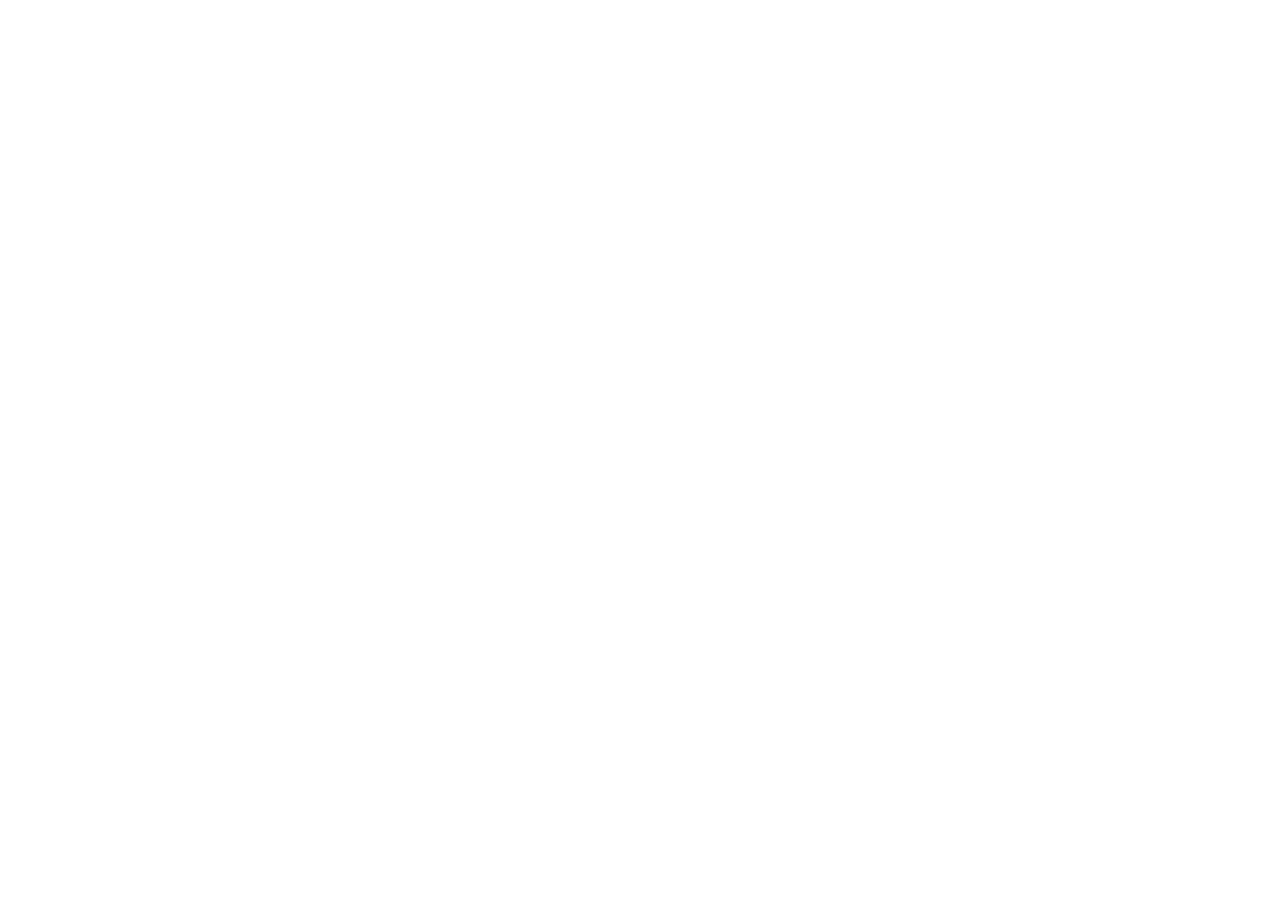
==== index.html @ d3734729 "Add files via upload" ====
<!DOCTYPE html>
<html lang="en">
  <head>
    <link rel="stylesheet" href="/xxmwall/assets/uni.1b7e463c.css">

    <meta charset="UTF-8" />
    <script>
      var coverSupport = 'CSS' in window && typeof CSS.supports === 'function' && (CSS.supports('top: env(a)') ||
        CSS.supports('top: constant(a)'))
      document.write(
        '<meta name="viewport" content="width=device-width, user-scalable=no, initial-scale=1.0, maximum-scale=1.0, minimum-scale=1.0' +
        (coverSupport ? ', viewport-fit=cover' : '') + '" />')
    </script>
    <title>xxm壁纸</title>
    <!--preload-links-->
    <!--app-context-->
    <script type="module" crossorigin src="/xxmwall/assets/index-e4062cb7.js"></script>
    <link rel="stylesheet" href="/xxmwall/assets/index-68a833cc.css">
  </head>
  <body>
    <div id="app"><!--app-html--></div>
    
  </body>
</html>
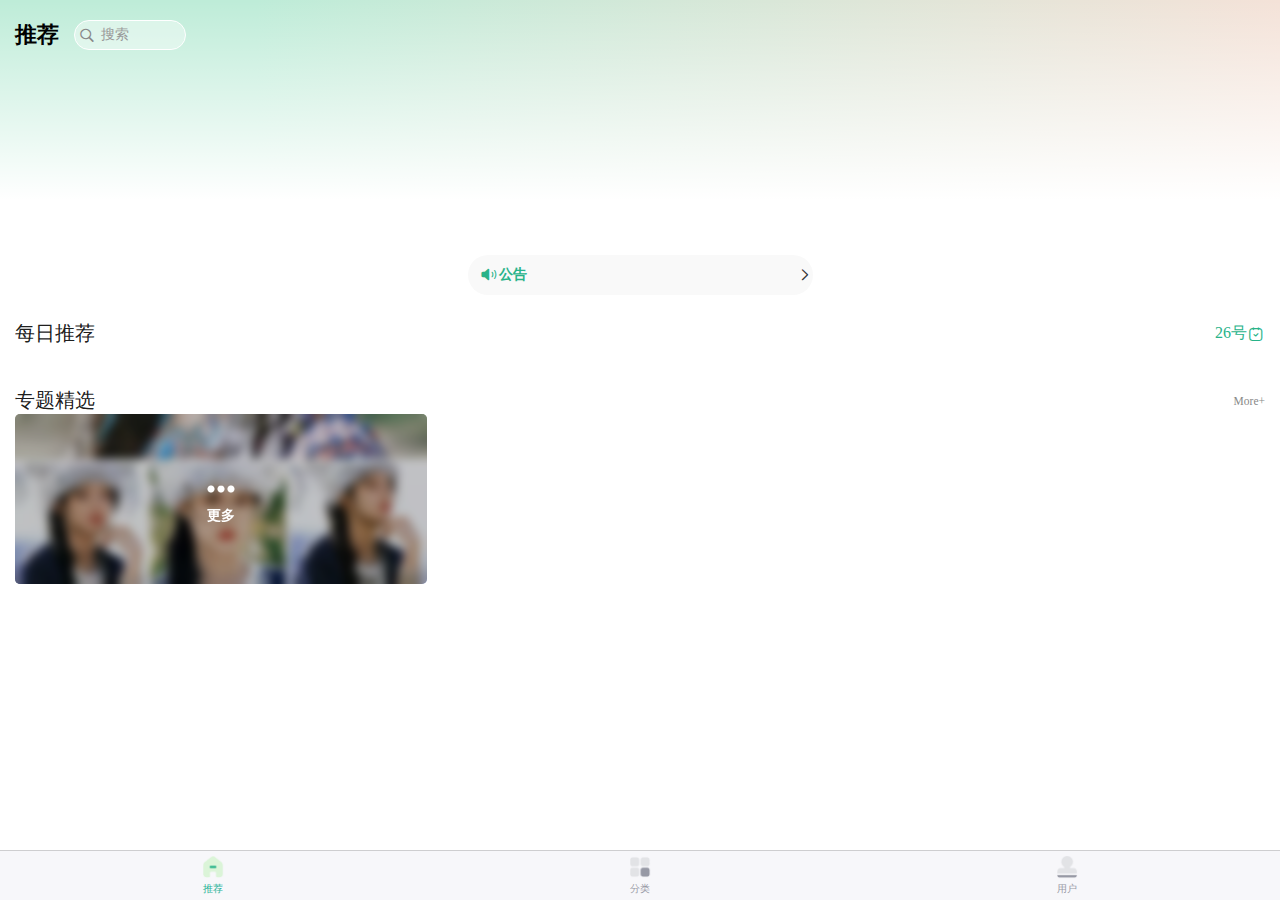
==== commit 88d39e24: "Update index.html" ====
--- a/index.html
+++ b/index.html
@@ -1,7 +1,7 @@
 <!DOCTYPE html>
 <html lang="en">
   <head>
-    <link rel="stylesheet" href="/xxmwall/assets/uni.1b7e463c.css">
+    <link rel="stylesheet" href="./assets/uni.1b7e463c.css">
 
     <meta charset="UTF-8" />
     <script>
@@ -14,8 +14,8 @@
     <title>xxm壁纸</title>
     <!--preload-links-->
     <!--app-context-->
-    <script type="module" crossorigin src="/xxmwall/assets/index-e4062cb7.js"></script>
-    <link rel="stylesheet" href="/xxmwall/assets/index-68a833cc.css">
+    <script type="module" crossorigin src="./assets/index-e4062cb7.js"></script>
+    <link rel="stylesheet" href="./assets/index-68a833cc.css">
   </head>
   <body>
     <div id="app"><!--app-html--></div>
--- a/assets/uni.1b7e463c.css
+++ b/assets/uni.1b7e463c.css
@@ -0,0 +1 @@
+uni-button{position:relative;display:block;margin-left:auto;margin-right:auto;padding-left:14px;padding-right:14px;box-sizing:border-box;font-size:18px;text-align:center;text-decoration:none;line-height:2.55555556;border-radius:5px;-webkit-tap-highlight-color:transparent;overflow:hidden;color:#000;background-color:#f8f8f8;cursor:pointer}uni-button[hidden]{display:none!important}uni-button:after{content:" ";width:200%;height:200%;position:absolute;top:0;left:0;border:1px solid rgba(0,0,0,.2);transform:scale(.5);transform-origin:0 0;box-sizing:border-box;border-radius:10px}uni-button[native]{padding-left:0;padding-right:0}uni-button[native] .uni-button-cover-view-wrapper{border:inherit;border-color:inherit;border-radius:inherit;background-color:inherit}uni-button[native] .uni-button-cover-view-inner{padding-left:14px;padding-right:14px}uni-button uni-cover-view{line-height:inherit;white-space:inherit}uni-button[type=default]{color:#000;background-color:#f8f8f8}uni-button[type=primary]{color:#fff;background-color:#007aff}uni-button[type=warn]{color:#fff;background-color:#e64340}uni-button[disabled]{color:rgba(255,255,255,.6);cursor:not-allowed}uni-button[disabled][type=default],uni-button[disabled]:not([type]){color:rgba(0,0,0,.3);background-color:#f7f7f7}uni-button[disabled][type=primary]{background-color:rgba(0,122,255,.6)}uni-button[disabled][type=warn]{background-color:#ec8b89}uni-button[type=primary][plain]{color:#007aff;border:1px solid #007aff;background-color:transparent}uni-button[type=primary][plain][disabled]{color:rgba(0,0,0,.2);border-color:rgba(0,0,0,.2)}uni-button[type=primary][plain]:after{border-width:0}uni-button[type=default][plain]{color:#353535;border:1px solid #353535;background-color:transparent}uni-button[type=default][plain][disabled]{color:rgba(0,0,0,.2);border-color:rgba(0,0,0,.2)}uni-button[type=default][plain]:after{border-width:0}uni-button[plain]{color:#353535;border:1px solid #353535;background-color:transparent}uni-button[plain][disabled]{color:rgba(0,0,0,.2);border-color:rgba(0,0,0,.2)}uni-button[plain]:after{border-width:0}uni-button[plain][native] .uni-button-cover-view-inner{padding:0}uni-button[type=warn][plain]{color:#e64340;border:1px solid #e64340;background-color:transparent}uni-button[type=warn][plain][disabled]{color:rgba(0,0,0,.2);border-color:rgba(0,0,0,.2)}uni-button[type=warn][plain]:after{border-width:0}uni-button[size=mini]{display:inline-block;line-height:2.3;font-size:13px;padding:0 1.34em}uni-button[size=mini][native]{padding:0}uni-button[size=mini][native] .uni-button-cover-view-inner{padding:0 1.34em}uni-button[loading]:not([disabled]){cursor:progress}uni-button[loading]:before{content:" ";display:inline-block;width:18px;height:18px;vertical-align:middle;animation:uni-loading 1s steps(12,end) infinite;background-size:100%}uni-button[loading][type=primary]{color:rgba(255,255,255,.6);background-color:#0062cc}uni-button[loading][type=primary][plain]{color:#007aff;background-color:transparent}uni-button[loading][type=default]{color:rgba(0,0,0,.6);background-color:#dedede}uni-button[loading][type=default][plain]{color:#353535;background-color:transparent}uni-button[loading][type=warn]{color:rgba(255,255,255,.6);background-color:#ce3c39}uni-button[loading][type=warn][plain]{color:#e64340;background-color:transparent}uni-button[loading][native]:before{content:none}.button-hover{color:rgba(0,0,0,.6);background-color:#dedede}.button-hover[plain]{color:rgba(53,53,53,.6);border-color:rgba(53,53,53,.6);background-color:transparent}.button-hover[type=primary]{color:rgba(255,255,255,.6);background-color:#0062cc}.button-hover[type=primary][plain]{color:rgba(0,122,255,.6);border-color:rgba(0,122,255,.6);background-color:transparent}.button-hover[type=default]{color:rgba(0,0,0,.6);background-color:#dedede}.button-hover[type=default][plain]{color:rgba(53,53,53,.6);border-color:rgba(53,53,53,.6);background-color:transparent}.button-hover[type=warn]{color:rgba(255,255,255,.6);background-color:#ce3c39}.button-hover[type=warn][plain]{color:rgba(230,67,64,.6);border-color:rgba(230,67,64,.6);background-color:transparent}@media (prefers-color-scheme: dark){uni-button,uni-button[type=default]{color:#d6d6d6;background-color:#343434}.button-hover,.button-hover[type=default]{color:#d6d6d6;background-color:rgba(255,255,255,.1)}uni-button[disabled][type=default],uni-button[disabled]:not([type]){color:rgba(255,255,255,.2);background-color:rgba(255,255,255,.08)}uni-button[type=primary][plain][disabled]{color:rgba(255,255,255,.2);border-color:rgba(255,255,255,.2)}uni-button[type=default][plain]{color:#d6d6d6;border:1px solid #d6d6d6}.button-hover[type=default][plain]{color:rgba(150,150,150,.6);border-color:rgba(150,150,150,.6);background-color:rgba(50,50,50,.2)}uni-button[type=default][plain][disabled]{border-color:rgba(255,255,255,.2);color:rgba(255,255,255,.2)}}uni-image{width:320px;height:240px;display:inline-block;overflow:hidden;position:relative}uni-image[hidden]{display:none}uni-image>div{width:100%;height:100%;background-repeat:no-repeat}uni-image>img{-webkit-touch-callout:none;user-select:none;display:block;position:absolute;top:0;left:0;width:100%;height:100%;opacity:0}uni-image>.uni-image-will-change{will-change:transform}uni-input{display:block;font-size:16px;line-height:1.4em;height:1.4em;min-height:1.4em;overflow:hidden}uni-input[hidden]{display:none}.uni-input-wrapper,.uni-input-placeholder,.uni-input-form,.uni-input-input{outline:none;border:none;padding:0;margin:0;text-decoration:inherit}.uni-input-wrapper,.uni-input-form{display:flex;position:relative;width:100%;height:100%;flex-direction:column;justify-content:center}.uni-input-placeholder,.uni-input-input{width:100%}.uni-input-placeholder{position:absolute;top:auto!important;left:0;color:gray;overflow:hidden;text-overflow:clip;white-space:pre;word-break:keep-all;pointer-events:none;line-height:inherit}.uni-input-input{position:relative;display:block;height:100%;background:none;color:inherit;opacity:1;font:inherit;line-height:inherit;letter-spacing:inherit;text-align:inherit;text-indent:inherit;text-transform:inherit;text-shadow:inherit}.uni-input-input[type=search]::-webkit-search-cancel-button,.uni-input-input[type=search]::-webkit-search-decoration{display:none}.uni-input-input::-webkit-outer-spin-button,.uni-input-input::-webkit-inner-spin-button{appearance:none;margin:0}.uni-input-input[type=number]{-moz-appearance:textfield}.uni-input-input:disabled{-webkit-text-fill-color:currentcolor}uni-movable-area{display:block;position:relative;width:10px;height:10px}uni-movable-area[hidden]{display:none}uni-movable-view{display:inline-block;width:10px;height:10px;top:0px;left:0px;position:absolute;cursor:grab}uni-movable-view[hidden]{display:none}uni-navigator{height:auto;width:auto;display:block;cursor:pointer}uni-navigator[hidden]{display:none}.navigator-hover{background-color:rgba(0,0,0,.1);opacity:.7}.navigator-wrap,.navigator-wrap:link,.navigator-wrap:visited,.navigator-wrap:hover,.navigator-wrap:active{text-decoration:none;color:inherit;cursor:pointer}@keyframes once-show{0%{top:0}}uni-resize-sensor,uni-resize-sensor>div{position:absolute;left:0;top:0;right:0;bottom:0;overflow:hidden}uni-resize-sensor{display:block;z-index:-1;visibility:hidden;animation:once-show 1ms}uni-resize-sensor>div>div{position:absolute;left:0;top:0}uni-resize-sensor>div:first-child>div{width:100000px;height:100000px}uni-resize-sensor>div:last-child>div{width:200%;height:200%}uni-scroll-view{display:block;width:100%}uni-scroll-view[hidden]{display:none}.uni-scroll-view{position:relative;-webkit-overflow-scrolling:touch;width:100%;height:100%;max-height:inherit}.uni-scroll-view-content{width:100%;height:100%}.uni-scroll-view-refresher{position:relative;overflow:hidden}.uni-scroll-view-refresh{position:absolute;top:0;left:0;right:0;bottom:0;display:flex;flex-direction:row;justify-content:center;align-items:center}.uni-scroll-view-refresh-inner{display:flex;align-items:center;justify-content:center;line-height:0;width:40px;height:40px;border-radius:50%;background-color:#fff;box-shadow:0 1px 6px rgba(0,0,0,.118),0 1px 4px rgba(0,0,0,.118)}.uni-scroll-view-refresh__spinner{transform-origin:center center;animation:uni-scroll-view-refresh-rotate 2s linear infinite}.uni-scroll-view-refresh__spinner>circle{stroke:currentColor;stroke-linecap:round;animation:uni-scroll-view-refresh-dash 2s linear infinite}@keyframes uni-scroll-view-refresh-rotate{0%{transform:rotate(0)}to{transform:rotate(360deg)}}@keyframes uni-scroll-view-refresh-dash{0%{stroke-dasharray:1,200;stroke-dashoffset:0}50%{stroke-dasharray:89,200;stroke-dashoffset:-35px}to{stroke-dasharray:89,200;stroke-dashoffset:-124px}}uni-swiper-item{display:block;overflow:hidden;will-change:transform;position:absolute;width:100%;height:100%;cursor:grab}uni-swiper-item[hidden]{display:none}uni-swiper{display:block;height:150px}uni-swiper[hidden]{display:none}.uni-swiper-wrapper{overflow:hidden;position:relative;width:100%;height:100%;transform:translateZ(0)}.uni-swiper-slides{position:absolute;left:0;top:0;right:0;bottom:0}.uni-swiper-slide-frame{position:absolute;left:0;top:0;width:100%;height:100%;will-change:transform}.uni-swiper-dots{position:absolute;font-size:0}.uni-swiper-dots-horizontal{left:50%;bottom:10px;text-align:center;white-space:nowrap;transform:translate(-50%)}.uni-swiper-dots-horizontal .uni-swiper-dot{margin-right:8px}.uni-swiper-dots-horizontal .uni-swiper-dot:last-child{margin-right:0}.uni-swiper-dots-vertical{right:10px;top:50%;text-align:right;transform:translateY(-50%)}.uni-swiper-dots-vertical .uni-swiper-dot{display:block;margin-bottom:9px}.uni-swiper-dots-vertical .uni-swiper-dot:last-child{margin-bottom:0}.uni-swiper-dot{display:inline-block;width:8px;height:8px;cursor:pointer;transition-property:background-color;transition-timing-function:ease;background:rgba(0,0,0,.3);border-radius:50%}.uni-swiper-dot-active{background-color:#000}.uni-swiper-navigation{width:26px;height:26px;cursor:pointer;position:absolute;top:50%;margin-top:-13px;display:flex;align-items:center;transition:all .2s;border-radius:50%;opacity:1}.uni-swiper-navigation-disabled{opacity:.35;cursor:not-allowed}.uni-swiper-navigation-hide{opacity:0;cursor:auto;pointer-events:none}.uni-swiper-navigation-prev{left:10px}.uni-swiper-navigation-prev svg{margin-left:-1px;left:10px}.uni-swiper-navigation-prev.uni-swiper-navigation-vertical{top:18px;left:50%;margin-left:-13px}.uni-swiper-navigation-prev.uni-swiper-navigation-vertical svg{transform:rotate(90deg);margin-left:auto;margin-top:-2px}.uni-swiper-navigation-next{right:10px}.uni-swiper-navigation-next svg{transform:rotate(180deg)}.uni-swiper-navigation-next.uni-swiper-navigation-vertical{top:auto;bottom:5px;left:50%;margin-left:-13px}.uni-swiper-navigation-next.uni-swiper-navigation-vertical svg{margin-top:2px;transform:rotate(270deg)}uni-text[selectable]{cursor:auto;user-select:text}uni-text{white-space:pre-line}uni-view{display:block}uni-view[hidden]{display:none}uni-modal{position:fixed;top:0;right:0;bottom:0;left:0;z-index:999;display:block;box-sizing:border-box}.uni-modal{position:fixed;z-index:999;width:80%;max-width:300px;top:50%;left:50%;transform:translate(-50%,-50%);background-color:#fff;text-align:center;border-radius:3px;overflow:hidden}.uni-modal *{box-sizing:border-box}.uni-modal__hd{padding:1em 1.6em .3em}.uni-modal__title{font-weight:400;font-size:18px;word-wrap:break-word;word-break:break-all;white-space:pre-wrap;overflow:hidden;text-overflow:ellipsis;display:-webkit-box;-webkit-line-clamp:2;-webkit-box-orient:vertical}.uni-modal__bd{padding:1.3em 1.6em;min-height:40px;font-size:15px;line-height:1.4;word-wrap:break-word;word-break:break-all;white-space:pre-wrap;color:#999;max-height:400px;overflow-x:hidden;overflow-y:auto}.uni-modal__textarea{resize:none;border:0;margin:0;width:90%;padding:10px;font-size:20px;outline:none;border:none;background-color:#eee;text-decoration:inherit}.uni-modal__ft{position:relative;line-height:48px;font-size:18px;display:flex}.uni-modal__ft:after{content:" ";position:absolute;left:0;top:0;right:0;height:1px;border-top:1px solid #d5d5d6;color:#d5d5d6;transform-origin:0 0;transform:scaleY(.5)}.uni-modal__btn{display:block;flex:1;color:#3cc51f;text-decoration:none;-webkit-tap-highlight-color:rgba(0,0,0,0);position:relative;cursor:pointer}.uni-modal__btn:active{background-color:#eee}.uni-modal__btn:after{content:" ";position:absolute;left:0;top:0;width:1px;bottom:0;border-left:1px solid #d5d5d6;color:#d5d5d6;transform-origin:0 0;transform:scaleX(.5)}.uni-modal__btn:first-child:after{display:none}.uni-modal__btn_default{color:#353535}.uni-modal__btn_primary{color:#007aff}@media (prefers-color-scheme: dark){.uni-modal{color:var(--UI-FG-0);background-color:var(--UI-BG-2)}.uni-modal__bd{color:var(--UI-FG-1)}.uni-modal__btn:active{color:#aaa;background-color:var(--UI-BG-CLOLOR-ACTIVE)}.uni-modal__ft:after,.uni-modal__btn:after{color:var(--UI-BORDER-CLOLOR-1);border-color:var(--UI-BORDER-CLOLOR-1)}}uni-toast{position:fixed;top:0;right:0;bottom:0;left:0;z-index:999;display:block;box-sizing:border-box;pointer-events:none;font-size:16px}.uni-sample-toast{position:fixed;z-index:999;top:50%;left:50%;transform:translate(-50%,-50%);text-align:center;max-width:80%}.uni-simple-toast__text{display:inline-block;vertical-align:middle;color:#fff;background-color:rgba(17,17,17,.7);padding:10px 20px;border-radius:5px;font-size:13px;text-align:center;max-width:100%;word-break:break-all;white-space:normal}uni-toast .uni-mask{pointer-events:auto}.uni-toast{position:fixed;z-index:999;width:8em;top:50%;left:50%;transform:translate(-50%,-50%);background:rgba(17,17,17,.7);text-align:center;border-radius:5px;color:#fff}.uni-toast *{box-sizing:border-box}.uni-toast__icon{margin:20px 0 0;width:38px!important;height:38px!important;vertical-align:baseline!important}.uni-icon_toast{margin:15px 0 0}.uni-icon_toast.uni-icon-success-no-circle:before{color:#fff;font-size:55px}.uni-icon_toast.uni-loading{margin:20px 0 0;width:38px;height:38px;vertical-align:baseline}.uni-toast__content{margin:0 0 15px}@media (prefers-color-scheme: dark){.uni-toast{background-color:#606060;color:var(--UI-FG-0)}}uni-video{width:300px;height:225px;display:inline-block;line-height:0;overflow:hidden;position:relative}uni-video[hidden]{display:none}.uni-video-container{width:100%;height:100%;background-color:#000;display:inline-block;position:absolute;top:0;left:0;overflow:hidden;object-position:inherit}.uni-video-container.uni-video-type-fullscreen{position:fixed;z-index:999}.uni-video-video{width:100%;height:100%;object-position:inherit}.uni-video-cover{position:absolute;top:0;left:0;bottom:0;width:100%;display:flex;flex-direction:column;justify-content:center;align-items:center;background-color:rgba(1,1,1,.5);z-index:1}.uni-video-slots{position:absolute;left:0;top:0;width:100%;height:100%;overflow:hidden;pointer-events:none}.uni-video-cover-play-button{width:40px;height:40px;background-size:50%;background-repeat:no-repeat;background-position:50% 50%;cursor:pointer}.uni-video-cover-duration{color:#fff;font-size:16px;line-height:1;margin-top:10px}.uni-video-bar{height:44px;background-color:rgba(0,0,0,.5);overflow:hidden;position:absolute;bottom:0;right:0;display:flex;align-items:center;padding:0 10px;z-index:0;transform:translateZ(0)}.uni-video-bar.uni-video-bar-full{left:0}.uni-video-controls{display:flex;flex-grow:1;margin:0 8.5px}.uni-video-control-button{width:13px;height:15px;padding:14.5px 12.5px;margin-left:-8.5px;box-sizing:content-box;cursor:pointer}.uni-video-control-button:after{content:"";display:block;width:100%;height:100%;background-size:100%;background-position:50% 50%;background-repeat:no-repeat}.uni-video-control-button.uni-video-control-button-play:after,.uni-video-cover-play-button{background-image:url([data-uri])}.uni-video-control-button.uni-video-control-button-pause:after{background-image:url([data-uri])}.uni-video-current-time,.uni-video-duration{height:14.5px;line-height:14.5px;margin-top:15px;margin-bottom:14.5px;font-size:12px;color:#cbcbcb}.uni-video-progress-container{flex-grow:2;position:relative}.uni-video-progress{height:2px;margin:21px 12px;background-color:rgba(255,255,255,.4);position:relative;cursor:pointer}.uni-video-progress-buffered{position:absolute;left:0;top:0;width:0;height:100%;transition:width .1s;background-color:rgba(255,255,255,.8)}.uni-video-ball{width:16px;height:16px;padding:14px;position:absolute;top:-21px;box-sizing:content-box;left:0%;margin-left:-22px}.uni-video-inner{width:100%;height:100%;background-color:#fff;border-radius:50%}.uni-video-danmu-button{white-space:nowrap;line-height:1;padding:2px 10px;border:1px solid #fff;border-radius:5px;font-size:13px;color:#fff;margin:0 8.5px;cursor:pointer}.uni-video-danmu-button.uni-video-danmu-button-active{border-color:#48c23d;color:#48c23d}.uni-video-fullscreen{width:17px;height:17px;padding:8.5px;box-sizing:content-box;background-image:url([data-uri]);background-size:50%;background-position:50% 50%;background-repeat:no-repeat;cursor:pointer}.uni-video-fullscreen.uni-video-type-fullscreen{background-image:url([data-uri])}.uni-video-danmu{position:absolute;top:0;left:0;bottom:0;width:100%;margin-top:14px;margin-bottom:44px;font-size:14px;line-height:14px;overflow:visible}.uni-video-danmu-item{line-height:1;position:absolute;color:#fff;white-space:nowrap;left:100%;transform:translate(0);transition-property:left,transform;transition-duration:3s;transition-timing-function:linear}.uni-video-toast{pointer-events:none;position:absolute;left:50%;top:50%;transform:translate(-50%,-50%);border-radius:5px;background-color:rgba(255,255,255,.8);color:#000;display:none}.uni-video-toast.uni-video-toast-volume{width:100px;height:100px;display:block}.uni-video-toast-volume .uni-video-toast-title{width:100%;font-size:12px;line-height:16px;text-align:center;margin-top:10px;display:block}.uni-video-toast-volume .uni-video-toast-icon{fill:#000;width:50%;height:50%;margin-left:25%;display:block}.uni-video-toast-volume .uni-video-toast-value{width:80px;height:5px;margin-top:5px;margin-left:10px}.uni-video-toast-volume .uni-video-toast-value>.uni-video-toast-value-content{overflow:hidden}.uni-video-toast-volume-grids{width:80px;height:5px}.uni-video-toast-volume-grids-item{float:left;width:7.1px;height:5px;background-color:#000}.uni-video-toast-volume-grids-item:not(:first-child){margin-left:1px}.uni-video-toast.uni-video-toast-progress{display:block;background-color:rgba(0,0,0,.8);color:#fff;font-size:14px;line-height:18px;padding:6px}
--- a/assets/index-68a833cc.css
+++ b/assets/index-68a833cc.css
@@ -0,0 +1 @@
+*{margin:0;-webkit-tap-highlight-color:transparent}html,body{-webkit-user-select:none;user-select:none;width:100%;height:100%}body,uni-page-body{background-color:var(--UI-BG-0);color:var(--UI-FG-0)}body{overflow-x:hidden;font-size:16px}uni-app,uni-page,uni-page-wrapper,uni-page-body{display:block;box-sizing:border-box;width:100%}uni-page-wrapper{position:relative}#app,uni-app,uni-page,uni-page-wrapper{height:100%}.uni-mask{position:fixed;z-index:999;top:0;right:0;left:0;bottom:0;background:rgba(0,0,0,.5)}.uni-fade-enter-active,.uni-fade-leave-active{transition-duration:.25s;transition-property:opacity;transition-timing-function:ease}.uni-fade-enter-from,.uni-fade-leave-active{opacity:0}.uni-loading,uni-button[loading]:before{background-color:transparent;background-image:url(data:image/svg+xml;base64,\ [base64]);background-repeat:no-repeat}.uni-loading{width:20px;height:20px;display:inline-block;vertical-align:middle;animation:uni-loading 1s steps(12,end) infinite;background-size:100%}@keyframes uni-loading{0%{transform:rotate3d(0,0,1,0)}to{transform:rotate3d(0,0,1,360deg)}}html{--primary-color: #007aff;--UI-BG: #fff;--UI-BG-1: #f7f7f7;--UI-BG-2: #fff;--UI-BG-3: #f7f7f7;--UI-BG-4: #4c4c4c;--UI-BG-5: #fff;--UI-FG: #000;--UI-FG-0: rgba(0, 0, 0, .9);--UI-FG-HALF: rgba(0, 0, 0, .9);--UI-FG-1: rgba(0, 0, 0, .5);--UI-FG-2: rgba(0, 0, 0, .3);--UI-FG-3: rgba(0, 0, 0, .1)}body:after{position:fixed;content:"";left:-1000px;top:-1000px;animation:shadow-preload .1s;animation-delay:3s}@keyframes shadow-preload{0%{background-image:url(https://cdn.dcloud.net.cn/img/shadow-grey.png)}to{background-image:url(https://cdn.dcloud.net.cn/img/shadow-grey.png)}}.uni-async-error{position:absolute;left:0;right:0;top:0;bottom:0;color:#999;padding:100px 10px;text-align:center}.uni-async-loading{box-sizing:border-box;width:100%;padding:50px;text-align:center}.uni-async-loading .uni-loading{width:30px;height:30px}uni-page-head{display:block;box-sizing:border-box}.uni-page-head{position:fixed;left:var(--window-left);right:var(--window-right);height:44px;height:calc(44px + constant(safe-area-inset-top));height:calc(44px + env(safe-area-inset-top));padding:7px 3px;padding-top:calc(7px + constant(safe-area-inset-top));padding-top:calc(7px + env(safe-area-inset-top));display:flex;overflow:hidden;justify-content:space-between;box-sizing:border-box;z-index:998;color:#fff;background-color:#000;transition-property:all}.uni-page-head *{box-sizing:border-box}.uni-page-head .uni-btn-icon{overflow:hidden;min-width:1em;font-style:normal}.uni-page-head-titlePenetrate,.uni-page-head-titlePenetrate .uni-page-head-bd,.uni-page-head-titlePenetrate .uni-page-head-bd *{pointer-events:none}.uni-page-head-titlePenetrate *{pointer-events:auto}.uni-page-head.uni-page-head-transparent .uni-page-head-ft>div{justify-content:center}.uni-page-head~.uni-placeholder{width:100%;height:44px;height:calc(44px + constant(safe-area-inset-top));height:calc(44px + env(safe-area-inset-top))}.uni-placeholder-titlePenetrate{pointer-events:none}.uni-page-head-hd{display:flex;align-items:center;font-size:16px}.uni-page-head-bd{position:absolute;left:70px;right:70px;min-width:0;-webkit-user-select:auto;user-select:auto}.uni-page-head-btn{position:relative;width:auto;margin:0 2px;word-break:keep-all;white-space:pre;cursor:pointer}.uni-page-head-btn svg{margin-top:-2px}.uni-page-head-transparent .uni-page-head-btn{display:flex;align-items:center;width:32px;height:32px;border-radius:50%;background-color:rgba(0,0,0,.5)}.uni-page-head-btn-red-dot:after{content:attr(badge-text);position:absolute;right:0;top:0;background-color:red;color:#fff;width:18px;height:18px;line-height:18px;border-radius:18px;overflow:hidden;transform:scale(.5) translate(40%,-40%);transform-origin:100% 0}.uni-page-head-btn-red-dot[badge-text]:after{font-size:12px;width:auto;min-width:18px;max-width:42px;text-align:center;padding:0 3px;transform:scale(.7) translate(40%,-40%)}.uni-page-head-btn-select svg{vertical-align:middle;margin-left:2px;transform:rotate(270deg) scale(.8)}.uni-page-head-search{position:relative;display:flex;flex:1;margin:0 2px;line-height:30px;font-size:15px}.uni-page-head-search-input{width:100%;height:100%;padding-left:34px;text-align:left}.uni-page-head-search-placeholder{position:absolute;max-width:100%;height:100%;padding-left:34px;overflow:hidden;word-break:keep-all;white-space:pre}.uni-page-head-search-placeholder-right{right:0}.uni-page-head-search-placeholder-center{left:50%;transform:translate(-50%)}.uni-page-head-search-icon{position:absolute;top:0;left:2px;width:30px;height:30px;display:flex;justify-content:center;align-items:center}.uni-page-head-ft{display:flex;align-items:center;flex-direction:row-reverse;font-size:13px}.uni-page-head__title{font-weight:700;font-size:16px;line-height:30px;text-align:center;overflow:hidden;white-space:nowrap;text-overflow:ellipsis}.uni-page-head__title .uni-loading{width:16px;height:16px;margin-top:-3px}.uni-page-head__title .uni-page-head__title_image{width:auto;height:26px;vertical-align:middle}.uni-page-head-shadow{overflow:visible}.uni-page-head-shadow:after{content:"";position:absolute;left:0;right:0;top:100%;height:5px;background-size:100% 100%}.uni-page-head-shadow-grey:after{background-image:url(https://cdn.dcloud.net.cn/img/shadow-grey.png)}.uni-page-head-shadow-blue:after{background-image:url(https://cdn.dcloud.net.cn/img/shadow-blue.png)}.uni-page-head-shadow-green:after{background-image:url(https://cdn.dcloud.net.cn/img/shadow-green.png)}.uni-page-head-shadow-orange:after{background-image:url(https://cdn.dcloud.net.cn/img/shadow-orange.png)}.uni-page-head-shadow-red:after{background-image:url(https://cdn.dcloud.net.cn/img/shadow-red.png)}.uni-page-head-shadow-yellow:after{background-image:url(https://cdn.dcloud.net.cn/img/shadow-yellow.png)}uni-page-head[uni-page-head-type=default]~uni-page-wrapper{height:calc(100% - 44px);height:calc(100% - 44px - constant(safe-area-inset-top));height:calc(100% - 44px - env(safe-area-inset-top))}uni-tabbar{display:block;box-sizing:border-box;width:100%;z-index:998}.uni-tabbar{display:flex;z-index:998;box-sizing:border-box}.uni-tabbar-top,.uni-tabbar-bottom,.uni-tabbar-top .uni-tabbar,.uni-tabbar-bottom .uni-tabbar{position:fixed;left:var(--window-left);right:var(--window-right)}.uni-app--showlayout+.uni-tabbar-top,.uni-app--showlayout+.uni-tabbar-bottom,.uni-app--showlayout+.uni-tabbar-top .uni-tabbar,.uni-app--showlayout+.uni-tabbar-bottom .uni-tabbar{left:var(--window-margin);right:var(--window-margin)}.uni-tabbar-bottom .uni-tabbar{bottom:0;padding-bottom:0;padding-bottom:constant(safe-area-inset-bottom);padding-bottom:env(safe-area-inset-bottom)}.uni-tabbar~.uni-placeholder{width:100%;margin-bottom:0;margin-bottom:constant(safe-area-inset-bottom);margin-bottom:env(safe-area-inset-bottom)}.uni-tabbar *{box-sizing:border-box}.uni-tabbar__item{display:flex;justify-content:center;align-items:center;flex-direction:column;flex:1;font-size:0;text-align:center;-webkit-tap-highlight-color:rgba(0,0,0,0)}.uni-tabbar__bd{position:relative;display:flex;flex-direction:column;align-items:center;justify-content:center;cursor:pointer}.uni-tabbar__icon{position:relative;display:inline-block;margin-top:5px}.uni-tabbar__icon.uni-tabbar__icon__diff{margin-top:0;width:34px;height:34px}.uni-tabbar__icon img{width:100%;height:100%}.uni-tabbar__iconfont{font-family:UniTabbarIconFont}.uni-tabbar__label{position:relative;text-align:center;font-size:10px}.uni-tabbar-border{position:absolute;left:0;top:0;width:100%;height:1px;transform:scaleY(.5)}.uni-tabbar__reddot{position:absolute;top:2px;right:0;width:12px;height:12px;border-radius:50%;background-color:#f43530;color:#fff;transform:translate(40%)}.uni-tabbar__badge{width:auto;height:16px;line-height:16px;border-radius:16px;min-width:16px;padding:0 2px;font-size:12px;text-align:center;white-space:nowrap}.uni-tabbar__mid{display:flex;justify-content:center;position:absolute;bottom:0;background-size:100% 100%}.uni-app--showtabbar uni-page-wrapper{display:block;height:calc(100% - var(--tab-bar-height));height:calc(100% - var(--tab-bar-height) - constant(safe-area-inset-bottom));height:calc(100% - var(--tab-bar-height) - env(safe-area-inset-bottom))}.uni-app--showtabbar uni-page-wrapper:after{content:"";display:block;width:100%;height:var(--tab-bar-height);height:calc(var(--tab-bar-height) + constant(safe-area-inset-bottom));height:calc(var(--tab-bar-height) + env(safe-area-inset-bottom))}.uni-app--showtabbar uni-page-head[uni-page-head-type=default]~uni-page-wrapper{height:calc(100% - 44px - var(--tab-bar-height));height:calc(100% - 44px - constant(safe-area-inset-top) - var(--tab-bar-height) - constant(safe-area-inset-bottom));height:calc(100% - 44px - env(safe-area-inset-top) - var(--tab-bar-height) - env(safe-area-inset-bottom))}uni-view,uni-swiper,uni-swiper-item{box-sizing:border-box}.pageBg{background:linear-gradient(to bottom,transparent,#fff 12.5rem),linear-gradient(to right,#beecd8 20%,#f4e2d8);min-height:80vh}.loadingLayout{padding:.9375rem 0}.safe-area-inset-botom{height:evn(safe-area-inset-botom)}
